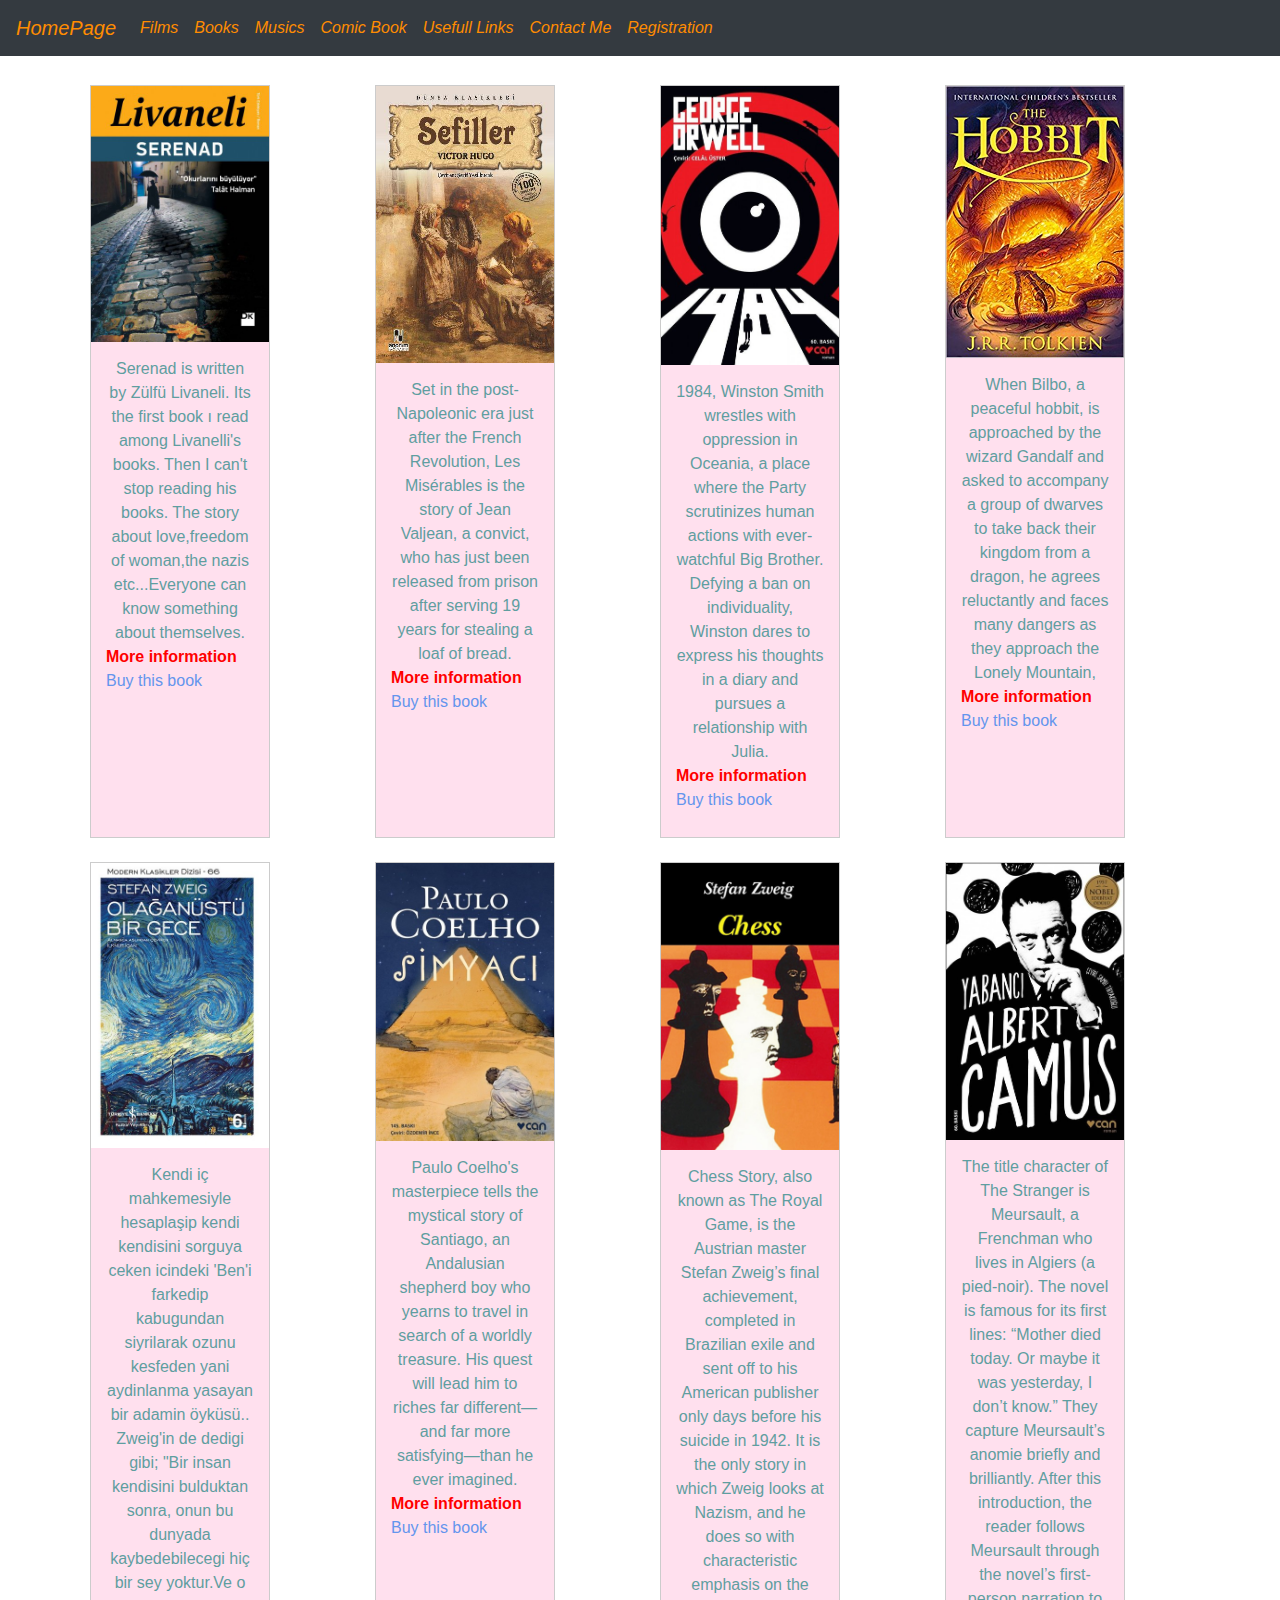
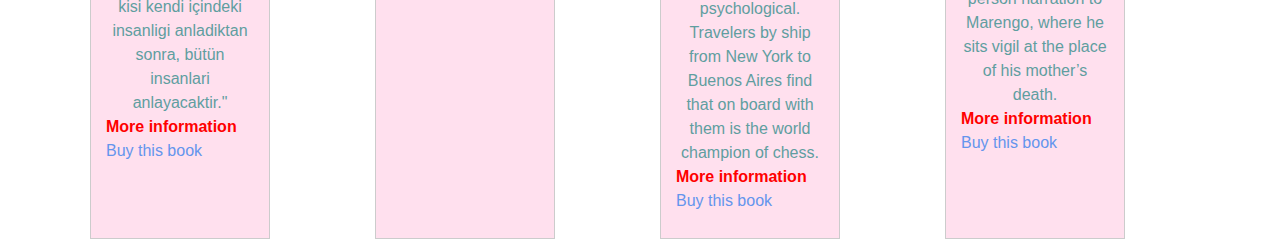
==== books.html @ 5cf2360e "Add files via upload" ====
<!DOCTYPE html>
<html lang="en">

<head>
 
    <meta charset="UTF-8">
    <meta name="viewport" content="width=device-width, initial-scale=1, shrink-to-fit=no">
    <meta http-equiv="X-UA-Compatible" content="ie=edge">
    <title>Books</title>
    
    <link rel="stylesheet" href="https://maxcdn.bootstrapcdn.com/bootstrap/4.0.0/css/bootstrap.min.css" integrity="sha384-Gn5384xqQ1aoWXA+058RXPxPg6fy4IWvTNh0E263XmFcJlSAwiGgFAW/dAiS6JXm"
        crossorigin="anonymous">
    <link rel="stylesheet" href="bookstasarim.css">
    <link rel="stylesheet" href="https://use.fontawesome.com/releases/v5.8.1/css/all.css" integrity="sha384-50oBUHEmvpQ+1lW4y57PTFmhCaXp0ML5d60M1M7uH2+nqUivzIebhndOJK28anvf" crossorigin="anonymous">
</head>

<body>
   <nav class="navbar navbar-expand-sm navbar-dark bg-dark">
        <a href="index.html" class="navbar-brand"><i class="fas fa-home">HomePage</i></a>
        <button class="navbar-toggler" data-toggle="collapse" data-target="#navbarMenu">
            <span class="navbar-toggler-icon"></span>
        </button>
        <div class="collapse navbar-collapse" id="navbarMenu">
            <ul class="navbar-nav">
                <li class="nav-item">
                    <a href="films.html" class="nav-link "><i class="fas fa-film">Films</i></a>
                </li>
                <li class="nav-item active">
                    <a href="books.html" class="nav-link"><i class="fas fa-book-reader">Books</i></a>
                </li>
                 <li class="nav-item">
                    <a href="musics.html" class="nav-link"><i class="fas fa-headphones">Musics</i></a>
                </li>
                 <li class="nav-item">
                    <a href="index.html" class="nav-link"><i class="fas fa-spider">Comic Book</i></a>
                </li>
                  <li class="nav-item">
                    <a href="Usefulllinks.html" class="nav-link"><i class="fas fa-link">Usefull Links</i></a>
                </li>
                 <li class="nav-item">
                    <a href="Contact%20Me.html" class="nav-link"><i class="fas fa-id-card">Contact Me</i></a>
                </li>
                 <li class="nav-item">
                    <a href="registration.html" class="nav-link"><i class="fas fa-registered">Registration</i></a>
                </li>
              
                
                 
            </ul>
        </div>

    </nav>
    <br>
    
    <div class="container">
        <div class="row mb-4">
            <div class="col">
                 <div class="gallery">
  
    <img src="Serenad.jpg" alt="Serenad" width="600" height="400">
       
  
  <div class="desc">Serenad is written by Zülfü Livaneli. Its the first book ı read among Livanelli's books. Then I can't stop reading his books. The story about love,freedom of woman,the nazis etc...Everyone can know something about themselves. <br>
      
      <div class="text-left">
          <a href="https://www.kitapveyorum.com/serenad-zulfu-livaneli/"> 
      <b> More information </b> 
</a> <br> <a href ="https://www.dr.com.tr/kitap/serenad/edebiyat/roman/turkiye-roman/urunno=0000000357335"> <c> Buy this book </c>
</a></div>
      </div> 
</div>
            </div>
            <div class="col">
                
   <div class="gallery">
  
    <img src="Sefiller.jpg" alt="Sefiller" width="600" height="400">
       
  
  <div class="desc">Set in the post-Napoleonic era just after the French Revolution, Les Misérables is the story of Jean Valjean, a convict, who has just been released from prison after serving 19 years for stealing a loaf of bread. <br>
      
      <div class="text-left">
          <a href="https://www.kitapveyorum.com/sefiller-victor-hugo/"> 
      <b> More information </b> 
</a> <br> <a href ="https://www.dr.com.tr/ekitap/sefiller-6"> <c> Buy this book </c>
</a></div>
      </div> 
</div>
            </div>
            <div class="col">
   <div class="gallery">
  
    <img src="1984.jpg" alt="1984" width="600" height="400">
       
  
  <div class="desc">1984, Winston Smith wrestles with oppression in Oceania, a place where the Party scrutinizes human actions with ever-watchful Big Brother. Defying a ban on individuality, Winston dares to express his thoughts in a diary and pursues a relationship with Julia. <br>
      
      <div class="text-left">
          <a href="https://1000kitap.com/george-orwell-1984--22581/incelemeler"> 
      <b> More information </b> 
</a> <br> <a href ="https://www.dr.com.tr/kitap/1984/edebiyat/roman/dunya-roman/urunno=0000000064038"> <c> Buy this book </c>
</a></div>
      </div> 
</div>
            </div>
            <div class="col">
    <div class="gallery">
  
    <img src="hobbit.jpg" alt="hobbit" width="600" height="400">
       
  
  <div class="desc">When Bilbo, a peaceful hobbit, is approached by the wizard Gandalf and asked to accompany a group of dwarves to take back their kingdom from a dragon, he agrees reluctantly and faces many dangers as they approach the Lonely Mountain,  <br>
      
      <div class="text-left">
          <a href="https://1000kitap.com/kitap/hobbit--2036"> 
      <b> More information </b> 
</a> <br> <a href ="https://www.dr.com.tr/kitap/hobbit/edebiyat/roman/fantastik/urunno=0000000244198"> <c> Buy this book </c>
</a></div>
      </div> 
</div>
     
            </div>
        </div>
        <div class="row">
            
            <div class="col">
   <div class="gallery">
  
    <img src="gece.jpg" alt="olaganustubirgece" width="600" height="400">
       
  
  <div class="desc">Kendi iç mahkemesiyle hesaplaşip kendi kendisini sorguya ceken icindeki 'Ben'i farkedip kabugundan siyrilarak ozunu kesfeden yani aydinlanma yasayan bir adamin öyküsü..

Zweig'in de dedigi gibi;
"Bir insan kendisini bulduktan sonra, onun bu dunyada kaybedebilecegi hiç bir sey yoktur.Ve o kisi kendi içindeki insanligi anladiktan sonra, bütün insanlari anlayacaktir." <br>
      
      <div class="text-left">
          <a href="https://1000kitap.com/kitap/olaganustu-bir-gece--48832"> 
      <b> More information </b> 
</a> <br> <a href ="https://www.dr.com.tr/Kitap/Olaganustu-Bir-Gece/Edebiyat/Roman/Dunya-Roman/urunno=0001755228001?gclid=CjwKCAjwqLblBRBYEiwAV3pCJreEolRLKJSE7_-bnEx9K1AKQDWwO0NWIYBk6KN0-h37gfSrXduS5BoCvA8QAvD_BwE"> <c> Buy this book </c>
</a></div>
      </div> 
</div>
           
            
            </div>
            <div class="col">
     
     
    <div class="gallery">
  
    <img src="Simyaci.jpg" alt="Simyacı" width="600" height="400">
       
  
  <div class="desc">Paulo Coelho's masterpiece tells the mystical story of Santiago, an Andalusian shepherd boy who yearns to travel in search of a worldly treasure. His quest will lead him to riches far different—and far more satisfying—than he ever imagined. <br>
      
      <div class="text-left">
          <a href="https://1000kitap.com/simyaci--2067/incelemeler"> 
      <b> More information </b> 
</a> <br> <a href ="https://www.dr.com.tr/kitap/the-alchemist/paulo-coelho/foreign-languages/literature-and-novel/literature/urunno=0000000191213"> <c> Buy this book </c>
</a></div>
      </div> 
</div>
                
                
            </div>
            <div class="col">
    <div class="gallery">
  
    <img src="chees.jpg" alt="Satranc" width="600" height="400">
       
  
  <div class="desc">Chess Story, also known as The Royal Game, is the Austrian master Stefan Zweig’s final achievement, completed in Brazilian exile and sent off to his American publisher only days before his suicide in 1942. It is the only story in which Zweig looks at Nazism, and he does so with characteristic emphasis on the psychological. Travelers by ship from New York to Buenos Aires find that on board with them is the world champion of chess.<br>
      
      <div class="text-left">
          <a href="https://www.kitapveyorum.com/satranc-stefan-zweig/"> 
      <b> More information </b> 
</a> <br> <a href ="https://www.dr.com.tr/kitap/satranc/stefan-zweig/edebiyat/roman/dunya-roman/urunno=0000000064274?gclid=CjwKCAiAwojkBRBbEiwAeRcJZMirSYeRfrWtK3yd-CUdlASiNU5tuNjFNYXPGSW3AykRIS6vAnVawRoCPs4QAvD_BwE"> <c> Buy this book </c>
</a></div>
      </div> 
</div>
            
            
            </div>
            <div class="col">
     
   <div class="gallery">
  
    <img src="yabanci.jpg" alt="yabancı" width="600" height="400">
       
  
  <div class="desc">The title character of The Stranger is Meursault, a Frenchman who lives in Algiers (a pied-noir). The novel is famous for its first lines: “Mother died today. Or maybe it was yesterday, I don’t know.” They capture Meursault’s anomie briefly and brilliantly. After this introduction, the reader follows Meursault through the novel’s first-person narration to Marengo, where he sits vigil at the place of his mother’s death. <br>
      
      <div class="text-left">
          <a href="https://1000kitap.com/kitap/yabanci--2991"> 
      <b> More information </b> 
</a> <br> <a href ="https://www.dr.com.tr/kitap/yabanci/edebiyat/roman/dunya-roman/urunno=0000000064464"> <c> Buy this book </c>
</a></div>
      </div> 
</div>
                
                <script src="https://code.jquery.com/jquery-3.2.1.slim.min.js" integrity="sha384-KJ3o2DKtIkvYIK3UENzmM7KCkRr/rE9/Qpg6aAZGJwFDMVNA/GpGFF93hXpG5KkN" crossorigin="anonymous"></script>
    <script src="https://cdnjs.cloudflare.com/ajax/libs/popper.js/1.12.9/umd/popper.min.js" integrity="sha384-ApNbgh9B+Y1QKtv3Rn7W3mgPxhU9K/ScQsAP7hUibX39j7fakFPskvXusvfa0b4Q" crossorigin="anonymous"></script>
    <script src="https://maxcdn.bootstrapcdn.com/bootstrap/4.0.0-beta.3/js/bootstrap.min.js" integrity="sha384-a5N7Y/aK3qNeh15eJKGWxsqtnX/wWdSZSKp+81YjTmS15nvnvxKHuzaWwXHDli+4" crossorigin="anonymous"></script>
                
            </div>
        </div>
    </div>
     
     


        
    </body>
</html>
---- bookstasarim.css ----
body{
    border: 0px;
    margin: 0px;
    background: url(bookswallpaper.jpg);
    
}

div.gallery {
  margin: 5px;
  border: 1px solid #ccc;
  float: left;
  width: 180px;
}

div.gallery:hover {
  border: 1px solid #777;
}

div.gallery img {
  width: 100%;
  height: auto;
}

div.desc {
  padding: 15px;
  text-align: center;
}

.gallery{ 
    background-color: #ffe0ee;
    height: 100%;
    border: 10px;
    margin: 5px;
    
}
br{
    border:10px;
    margin: 10px;
}
.desc{
    font-size: 16px;
    color:cadetblue;
}
b{
    color:red;
    text-decoration: none;
}
b:hover{
     font-weight: bold;
color:blueviolet;
font-style: oblique;
font-family: Arial, Helvetica, sans-serif;
text-decoration:none;
vertical-align: baseline;
}
c{
    color:cornflowerblue;
    text-decoration: none;
}
c:hover{
    font-weight: bold;
color:blueviolet;
font-style: oblique;
font-family: Arial, Helvetica, sans-serif;
text-decoration:none;
vertical-align: baseline;
}
i{
color: darkorange;
}
i:hover{
    color: deeppink;
}
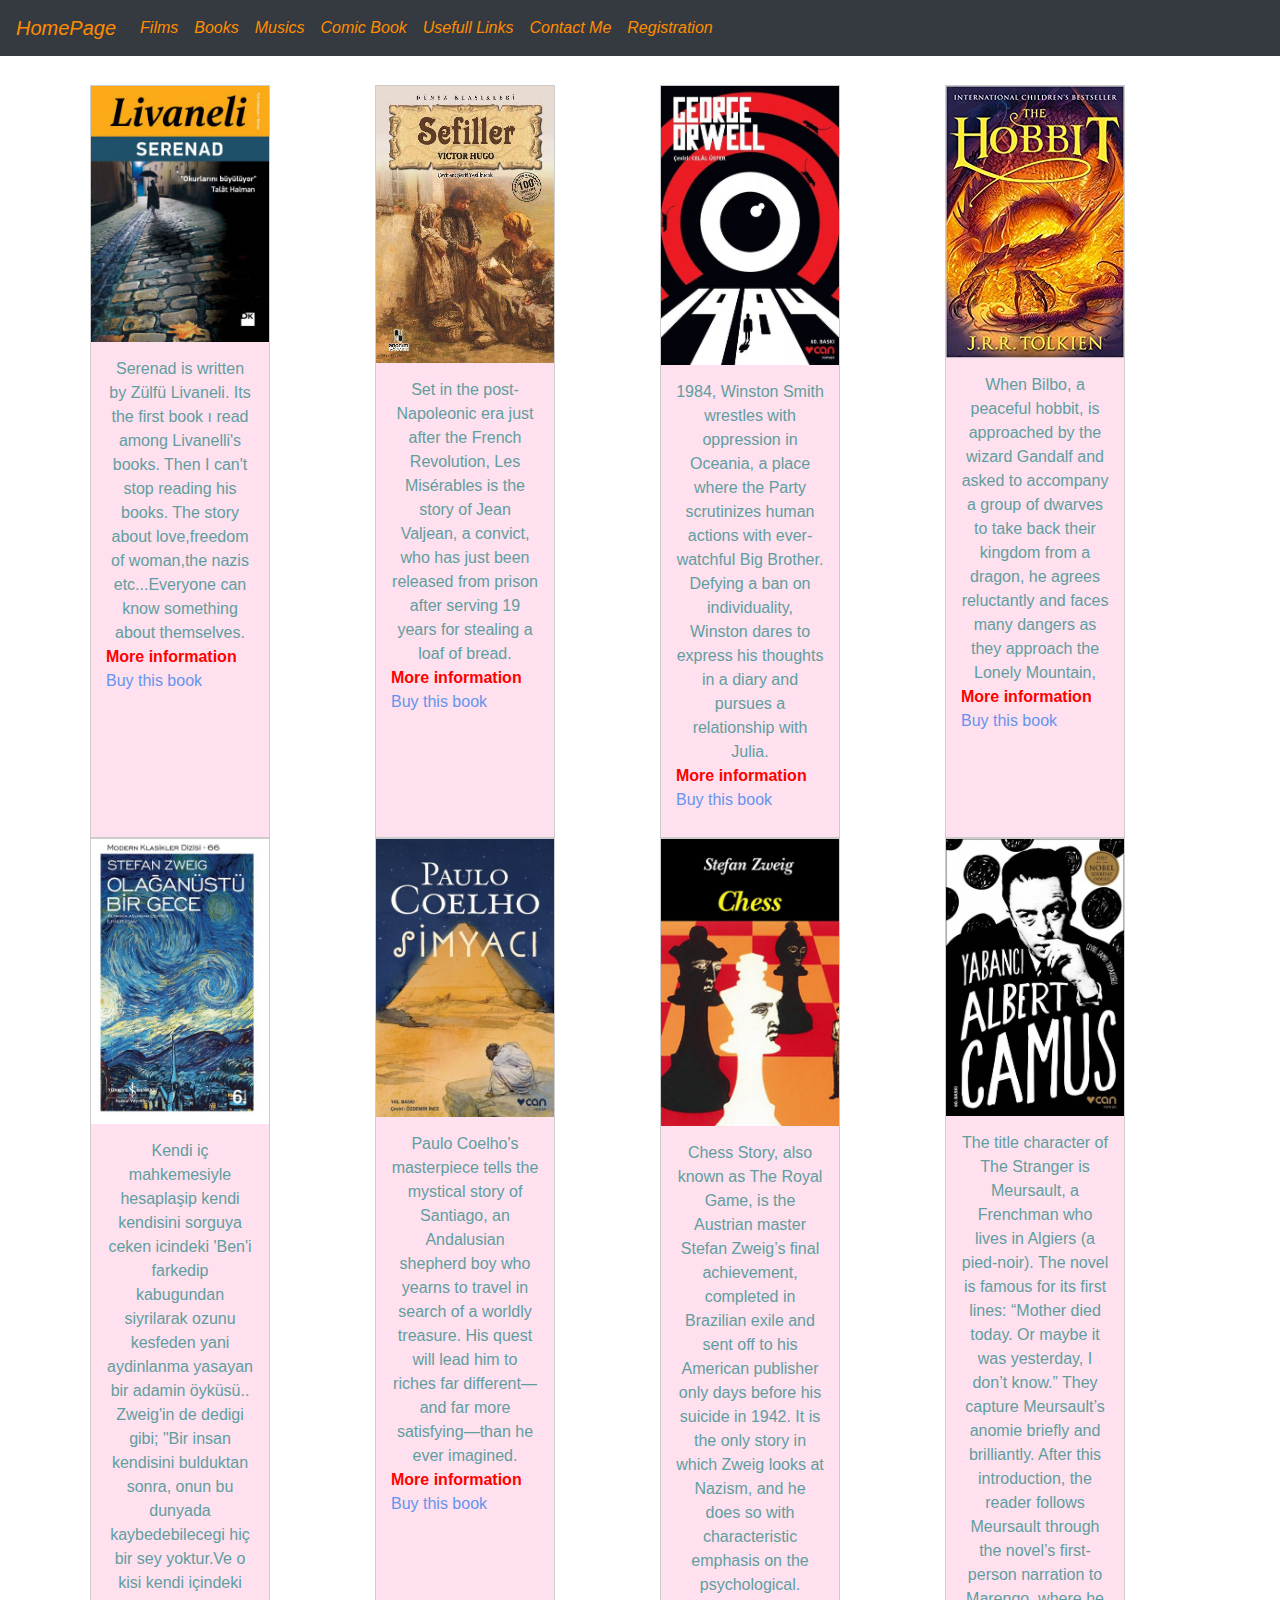
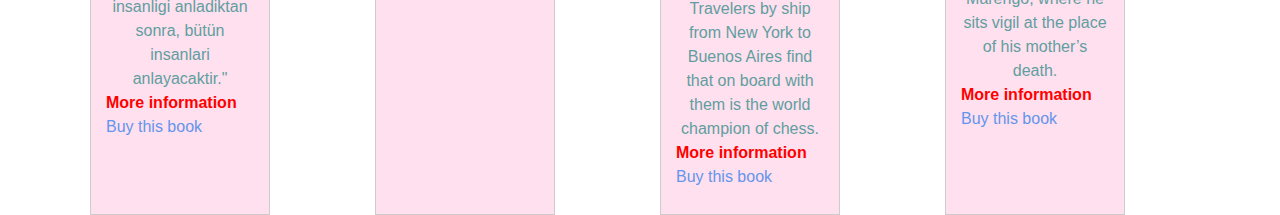
==== commit e7967612: "homeworkchan" ====
--- a/books.html
+++ b/books.html
@@ -15,7 +15,7 @@
 </head>
 
 <body>
-   <nav class="navbar navbar-expand-sm navbar-dark bg-dark">
+   <nav class="navbar navbar-expand-md navbar-dark bg-dark">
         <a href="index.html" class="navbar-brand"><i class="fas fa-home">HomePage</i></a>
         <button class="navbar-toggler" data-toggle="collapse" data-target="#navbarMenu">
             <span class="navbar-toggler-icon"></span>
@@ -53,8 +53,8 @@
     <br>
     
     <div class="container">
-        <div class="row mb-4">
-            <div class="col">
+        <div class="row">
+            <div class="col-md-3">
                  <div class="gallery">
   
     <img src="Serenad.jpg" alt="Serenad" width="600" height="400">
@@ -70,7 +70,7 @@
       </div> 
 </div>
             </div>
-            <div class="col">
+            <div class="col-md-3">
                 
    <div class="gallery">
   
@@ -87,7 +87,7 @@
       </div> 
 </div>
             </div>
-            <div class="col">
+            <div class="col-md-3">
    <div class="gallery">
   
     <img src="1984.jpg" alt="1984" width="600" height="400">
@@ -103,7 +103,7 @@
       </div> 
 </div>
             </div>
-            <div class="col">
+            <div class="col-md-3">
     <div class="gallery">
   
     <img src="hobbit.jpg" alt="hobbit" width="600" height="400">
@@ -123,7 +123,7 @@
         </div>
         <div class="row">
             
-            <div class="col">
+            <div class="col-md-3">
    <div class="gallery">
   
     <img src="gece.jpg" alt="olaganustubirgece" width="600" height="400">
@@ -144,7 +144,7 @@
            
             
             </div>
-            <div class="col">
+            <div class="col-md-3">
      
      
     <div class="gallery">
@@ -164,7 +164,7 @@
                 
                 
             </div>
-            <div class="col">
+            <div class="col-md-3">
     <div class="gallery">
   
     <img src="chees.jpg" alt="Satranc" width="600" height="400">
@@ -182,7 +182,7 @@
             
             
             </div>
-            <div class="col">
+            <div class="col-md-3">
      
    <div class="gallery">
   
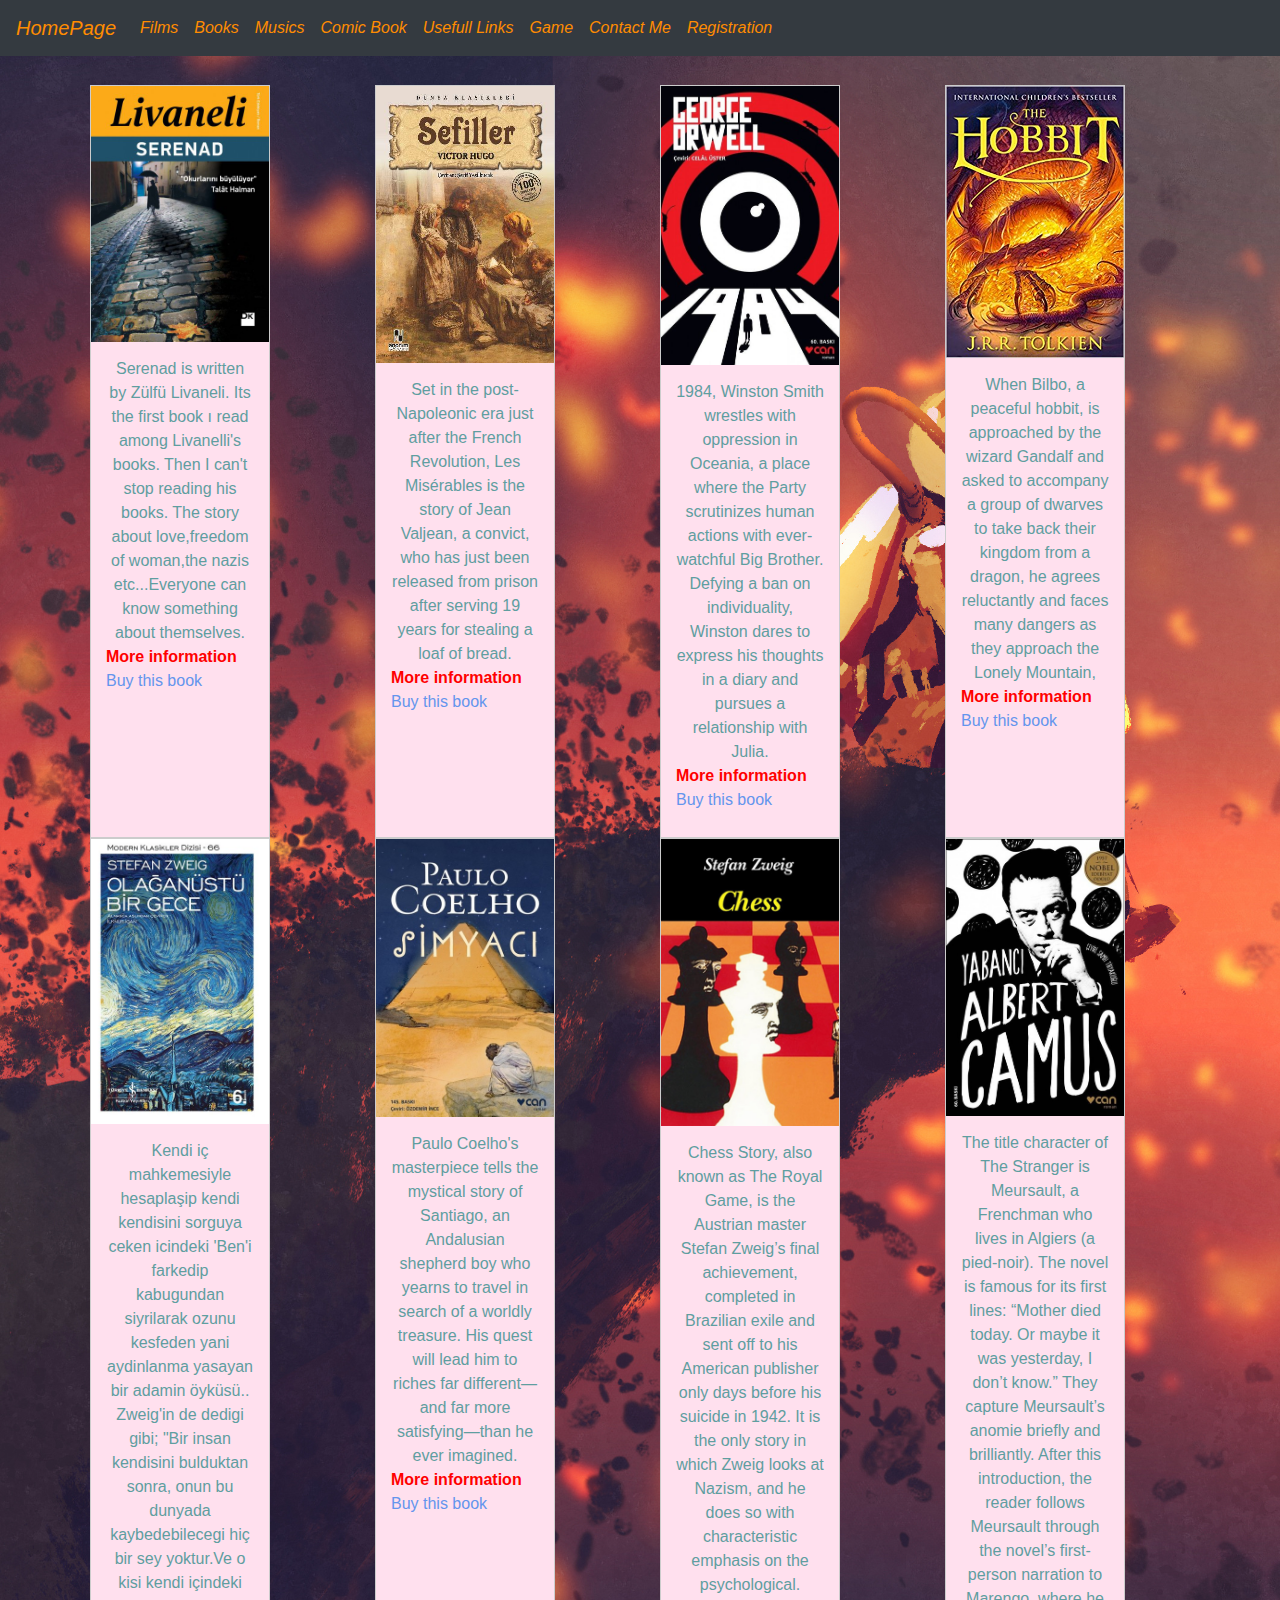
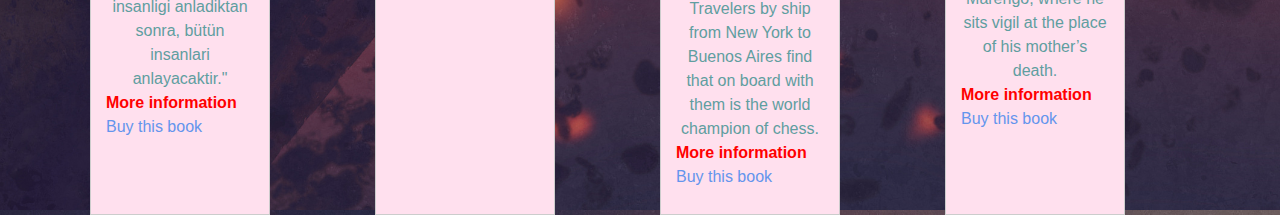
==== commit 3ee4fb34: "UpdatedMark5" ====
--- a/books.html
+++ b/books.html
@@ -37,6 +37,9 @@
                   <li class="nav-item">
                     <a href="Usefulllinks.html" class="nav-link"><i class="fas fa-link">Usefull Links</i></a>
                 </li>
+                <li class="nav-item ">
+                    <a href="game.html" class="nav-link"><i class="fas fa-link">Game</i></a>
+                </li>
                  <li class="nav-item">
                     <a href="Contact%20Me.html" class="nav-link"><i class="fas fa-id-card">Contact Me</i></a>
                 </li>
--- a/bookstasarim.css
+++ b/bookstasarim.css
@@ -1,7 +1,8 @@
 body{
     border: 0px;
     margin: 0px;
-    background: url(bookswallpaper.jpg);
+    background-image: url(astronotkitapwall.jpg);
+    background-size: cover;
     
 }
 
